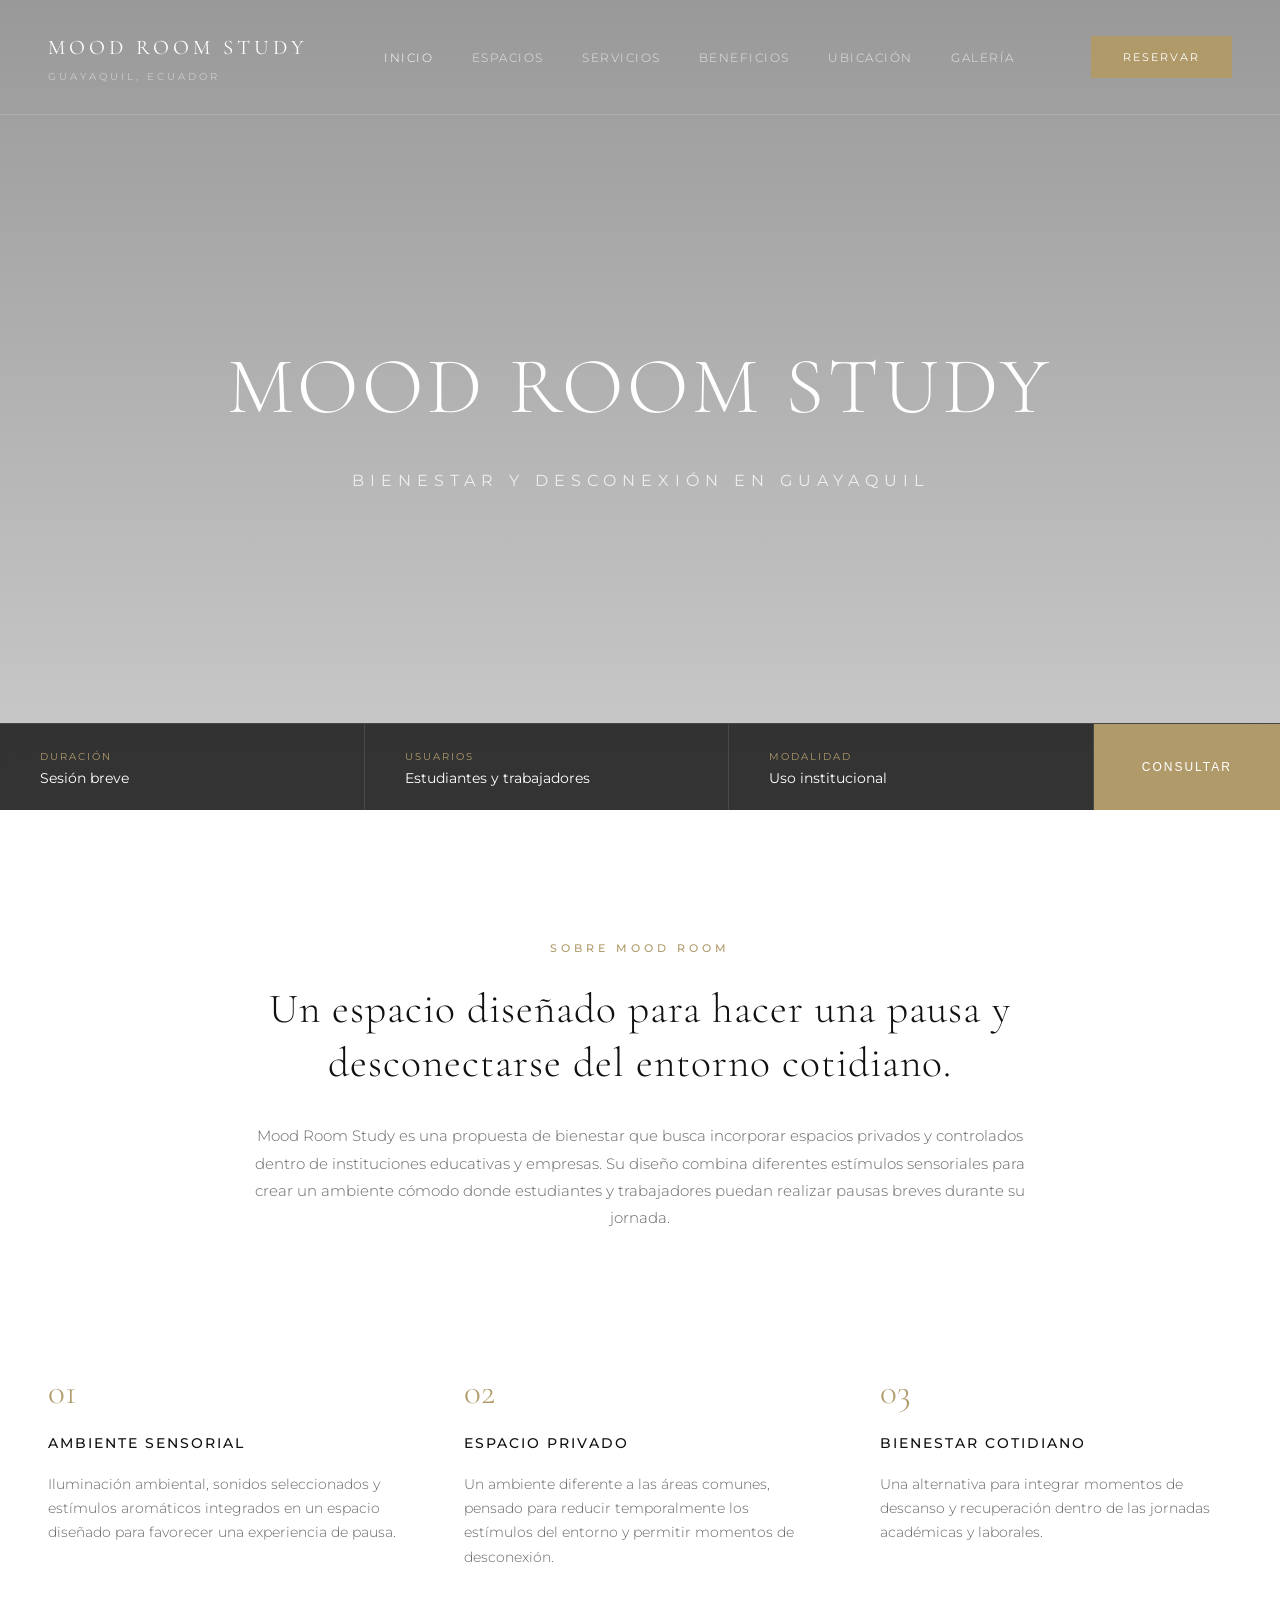
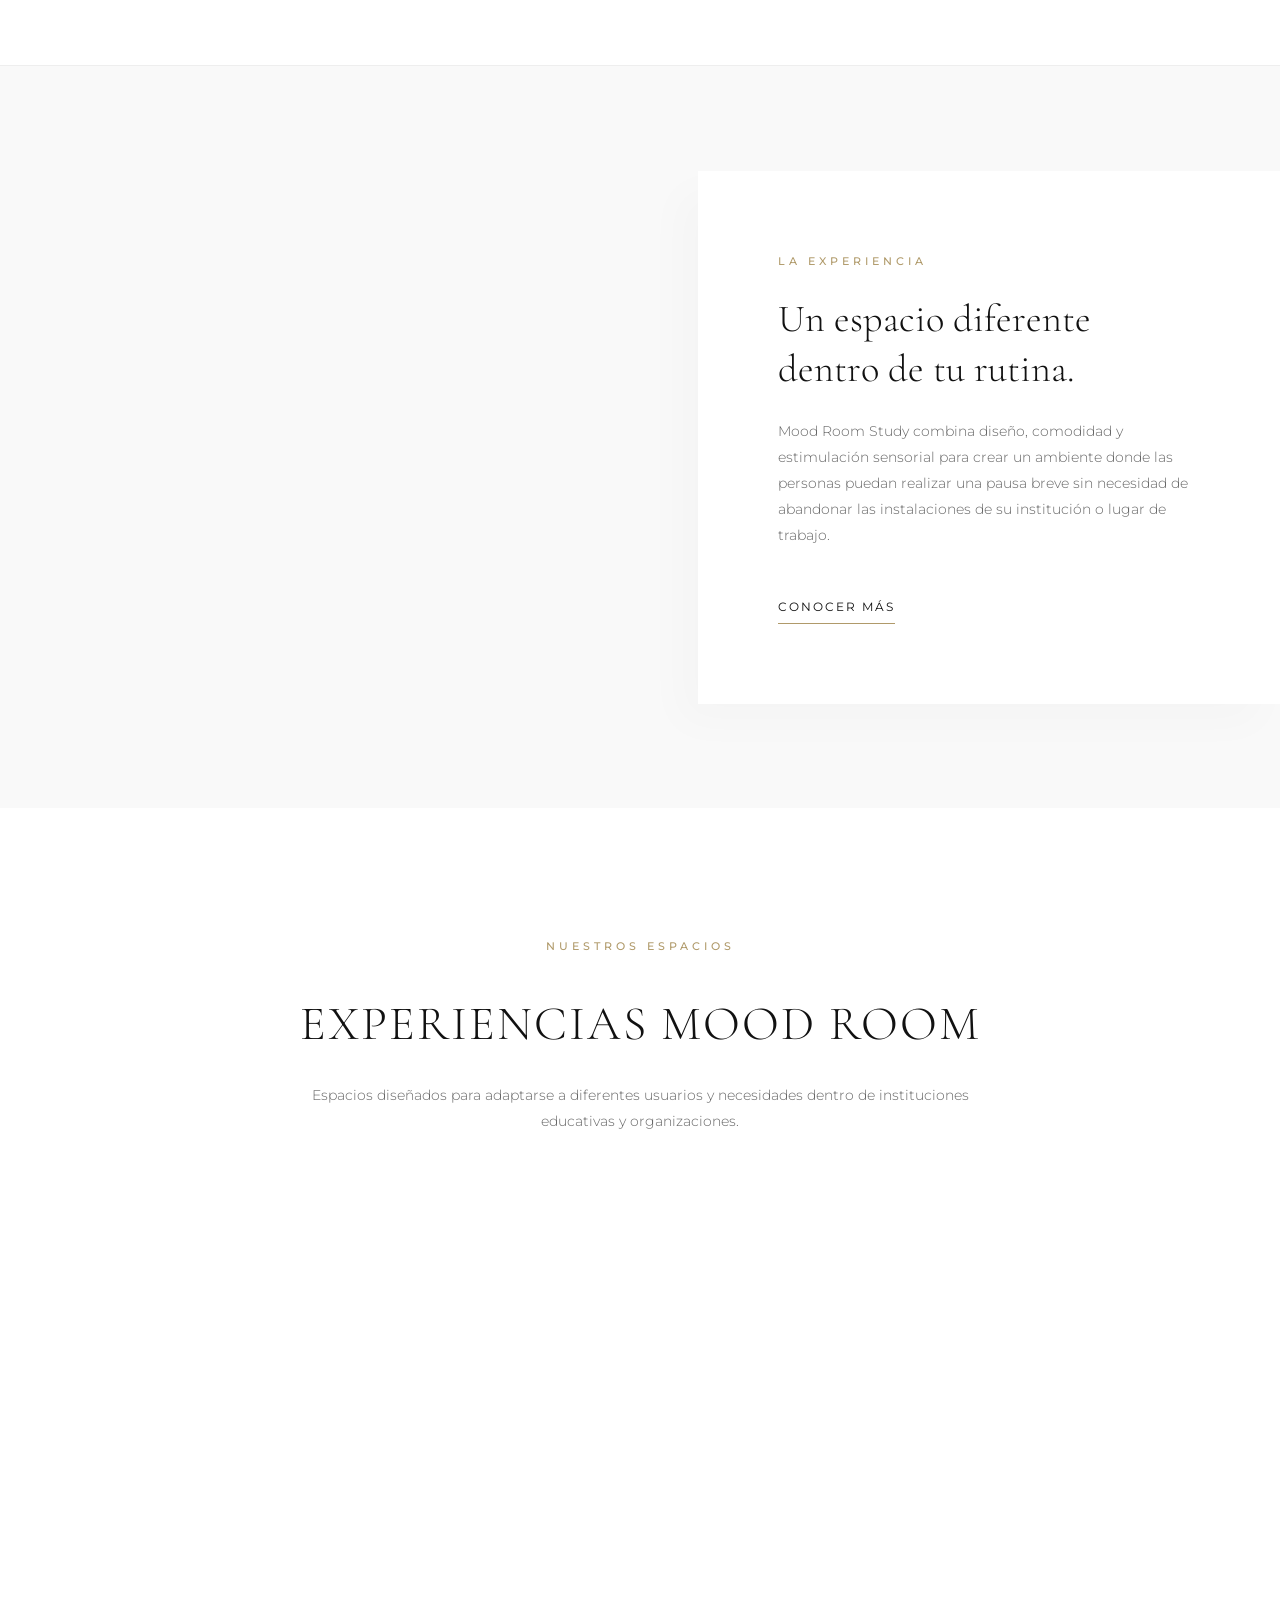
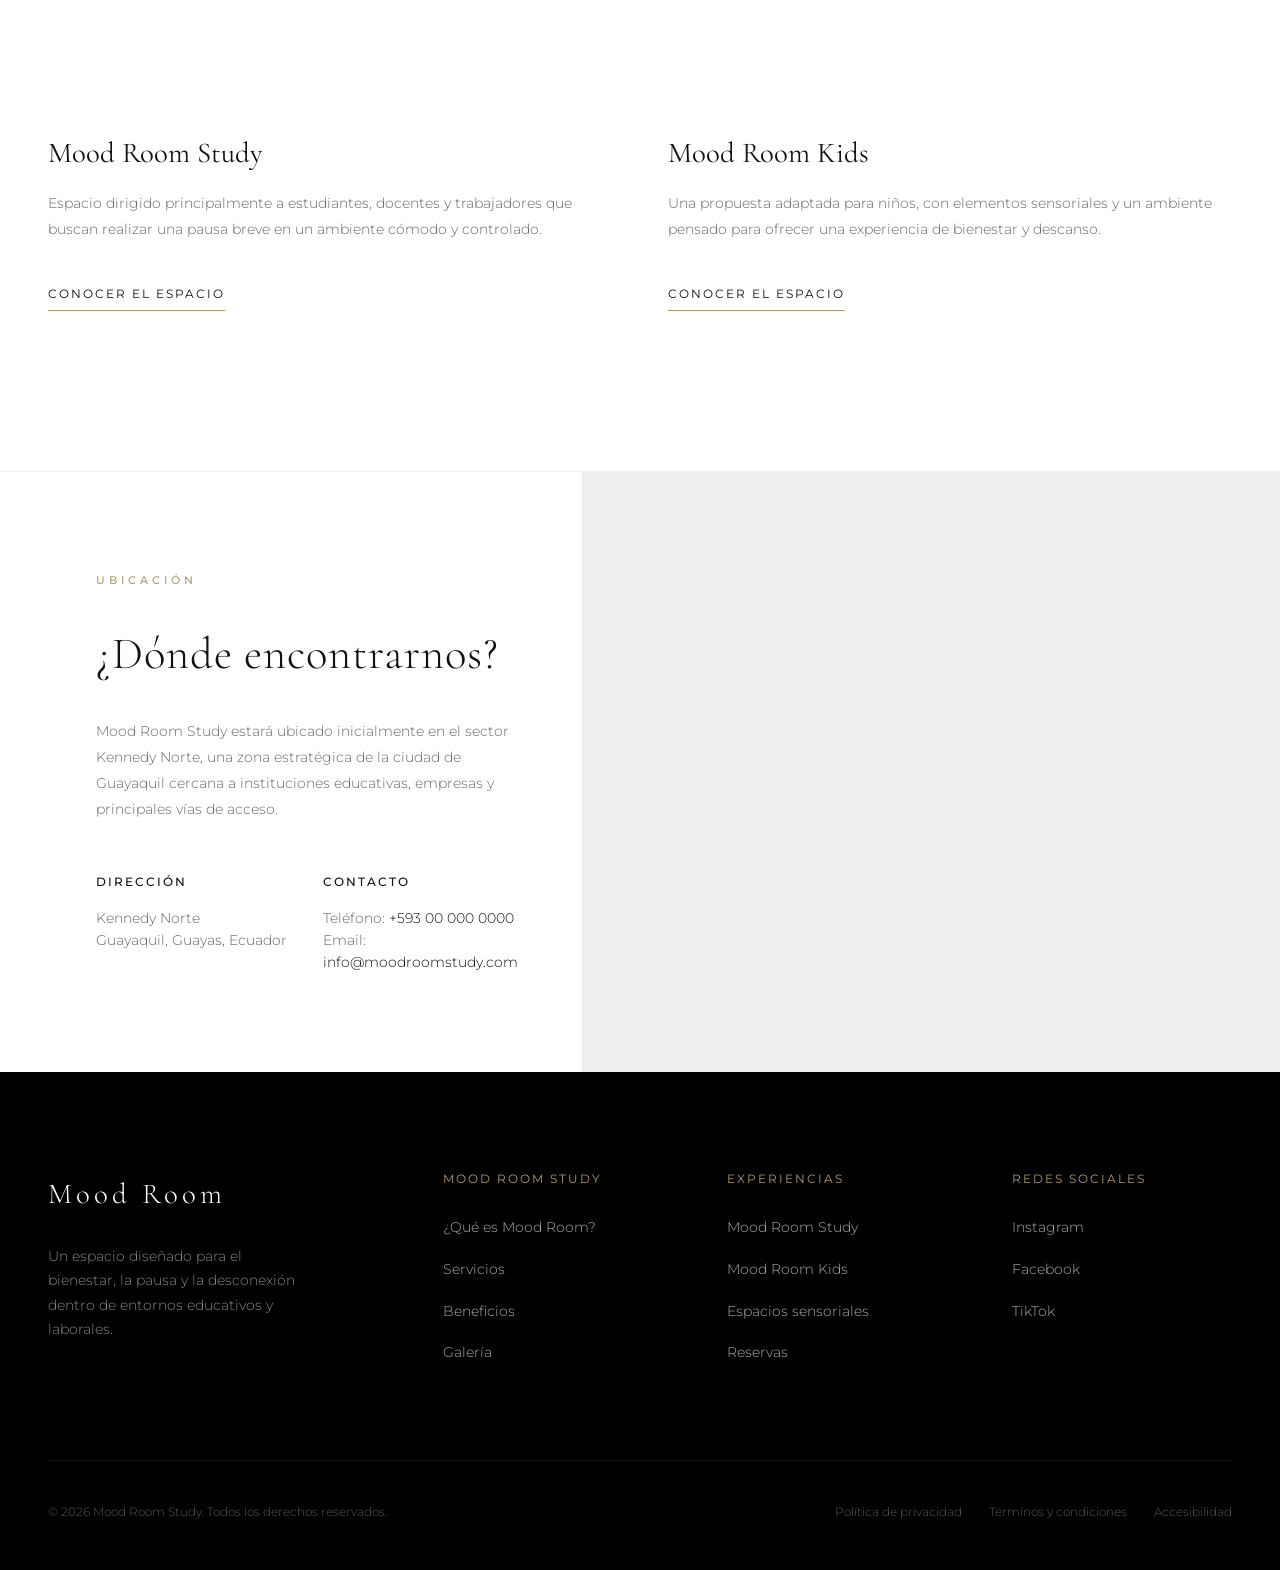
==== beneficios.html @ 5c68d2ed "Update beneficios.html" ====
<!DOCTYPE html>
<html lang="es">
<head>
    <meta charset="UTF-8">
    <meta name="viewport" content="width=device-width, initial-scale=1.0">
    <title>Mood Room Study</title>
    <link rel="stylesheet" href="style.css">
</head>
<body>

    <!-- NAV/HEADER -->
    <header>
        <div class="header-container">
            <a href="index.html" class="logo">
                MOOD ROOM STUDY <span>GUAYAQUIL, ECUADOR</span>
            </a>
            <nav>
                <ul>
                    <li><a href="index.html" class="active">Inicio</a></li>
                    <li><a href="espacios.html">Espacios</a></li>
                    <li><a href="servicios.html">Servicios</a></li>
                    <li><a href="beneficios.html">Beneficios</a></li>
                    <li><a href="ubicacion.html">Ubicación</a></li>
                    <li><a href="galeria.html">Galería</a></li>
                </ul>
            </nav>
            <a href="reservar.html" class="btn-reserve">Reservar</a>
        </div>
    </header>

    <!-- HERO SECTION -->
    <section class="hero">
        <div class="hero-overlay"></div>
        <div class="hero-content">
            <h1>Mood Room Study</h1>
            <p class="hotel-location">Bienestar y desconexión en Guayaquil</p>
        </div>

        <!-- BARRA DE RESERVA INTEGRADA -->
        <div class="booking-strip">
            <div class="booking-item">
                <span>Duración</span>
                <input type="text" value="Sesión breve" readonly>
            </div>
            <div class="booking-item">
                <span>Usuarios</span>
                <input type="text" value="Estudiantes y trabajadores" readonly>
            </div>
            <div class="booking-item">
                <span>Modalidad</span>
                <input type="text" value="Uso institucional" readonly>
            </div>
            <button class="booking-submit">Consultar</button>
        </div>
    </section>

    <!-- INTRODUCCIÓN PRINCIPAL -->
    <section class="overview-intro">
        <div class="container-small">
            <span class="section-tag">Sobre Mood Room</span>
            <h2>Un espacio diseñado para hacer una pausa y desconectarse del entorno cotidiano.</h2>
            <p>Mood Room Study es una propuesta de bienestar que busca incorporar espacios privados y controlados dentro de instituciones educativas y empresas. Su diseño combina diferentes estímulos sensoriales para crear un ambiente cómodo donde estudiantes y trabajadores puedan realizar pausas breves durante su jornada.</p>
        </div>
    </section>

    <!-- SECCIÓN DE AMENIDADES / HIGHLIGHTS -->
    <section class="hotel-highlights">
        <div class="container-large">
            <div class="highlights-grid">
                <div class="highlight-item">
                    <span class="highlight-number">01</span>
                    <h3>Ambiente sensorial</h3>
                    <p>Iluminación ambiental, sonidos seleccionados y estímulos aromáticos integrados en un espacio diseñado para favorecer una experiencia de pausa.</p>
                </div>
                <div class="highlight-item">
                    <span class="highlight-number">02</span>
                    <h3>Espacio privado</h3>
                    <p>Un ambiente diferente a las áreas comunes, pensado para reducir temporalmente los estímulos del entorno y permitir momentos de desconexión.</p>
                </div>
                <div class="highlight-item">
                    <span class="highlight-number">03</span>
                    <h3>Bienestar cotidiano</h3>
                    <p>Una alternativa para integrar momentos de descanso y recuperación dentro de las jornadas académicas y laborales.</p>
                </div>
            </div>
        </div>
    </section>

    <!-- BANNER INTERMEDIO -->
    <section class="mid-banner">
        <div class="mid-banner-grid">
            <div class="mid-banner-img"></div>
            <div class="mid-banner-text">
                <span class="section-tag">La experiencia</span>
                <h2>Un espacio diferente dentro de tu rutina.</h2>
                <p>Mood Room Study combina diseño, comodidad y estimulación sensorial para crear un ambiente donde las personas puedan realizar una pausa breve sin necesidad de abandonar las instalaciones de su institución o lugar de trabajo.</p>
                <a href="espacios.html" class="luxury-link">Conocer más</a>
            </div>
        </div>
    </section>

    <!-- SECCIÓN: ESPACIOS -->
    <section class="rooms-suites-section">
        <div class="container-large">
            <div class="rooms-header">
                <span class="section-tag">Nuestros espacios</span>
                <h2>Experiencias Mood Room</h2>
                <p>Espacios diseñados para adaptarse a diferentes usuarios y necesidades dentro de instituciones educativas y organizaciones.</p>
            </div>

            <div class="rooms-showcase-grid">
                <!-- Espacio Tipo 1 -->
                <div class="room-showcase-card">
                    <div class="room-showcase-img img-room-1"></div>
                    <div class="room-showcase-content">
                        <h3>Mood Room Study</h3>
                        <p>Espacio dirigido principalmente a estudiantes, docentes y trabajadores que buscan realizar una pausa breve en un ambiente cómodo y controlado.</p>
                        <a href="espacios.html" class="luxury-link">Conocer el espacio</a>
                    </div>
                </div>

                <!-- Espacio Tipo 2 -->
                <div class="room-showcase-card">
                    <div class="room-showcase-img img-room-2"></div>
                    <div class="room-showcase-content">
                        <h3>Mood Room Kids</h3>
                        <p>Una propuesta adaptada para niños, con elementos sensoriales y un ambiente pensado para ofrecer una experiencia de bienestar y descanso.</p>
                        <a href="espacios.html" class="luxury-link">Conocer el espacio</a>
                    </div>
                </div>
            </div>
        </div>
    </section>

    <!-- UBICACIÓN Y CONTACTO -->
    <section class="contact-map-section">
        <div class="contact-map-grid">
            <div class="contact-info-block">
                <span class="section-tag">Ubicación</span>
                <h2>¿Dónde encontrarnos?</h2>
                <p class="contact-description">Mood Room Study estará ubicado inicialmente en el sector Kennedy Norte, una zona estratégica de la ciudad de Guayaquil cercana a instituciones educativas, empresas y principales vías de acceso.</p>
                
                <div class="contact-details">
                    <div class="contact-item">
                        <h4>Dirección</h4>
                        <p>Kennedy Norte<br>Guayaquil, Guayas, Ecuador</p>
                    </div>
                    <div class="contact-item">
                        <h4>Contacto</h4>
                        <p>Teléfono: <a href="tel:+593000000000">+593 00 000 0000</a></p>
                        <p>Email: <a href="mailto:info@moodroomstudy.com">info@moodroomstudy.com</a></p>
                    </div>
                </div>
            </div>

            <div class="map-container">
                <iframe 
                    src="https://www.google.com/maps/embed?pb=!1m18!1m12!1m3!1d3022.617539313364!2d-73.9912443!3d40.7440461"
                    width="100%" 
                    height="100%" 
                    style="border:0;" 
                    allowfullscreen="" 
                    loading="lazy" 
                    referrerpolicy="no-referrer-when-downgrade">
                </iframe>
            </div>
        </div>
    </section>

    <!-- FOOTER -->
    <footer class="main-footer">
        <div class="container-large">
            <div class="footer-grid">
                <div class="footer-col brand-col">
                    <h3>Mood Room</h3>
                    <p>Un espacio diseñado para el bienestar, la pausa y la desconexión dentro de entornos educativos y laborales.</p>
                </div>

                <div class="footer-col">
                    <h4>Mood Room Study</h4>
                    <ul>
                        <li><a href="index.html">¿Qué es Mood Room?</a></li>
                        <li><a href="servicios.html">Servicios</a></li>
                        <li><a href="beneficios.html">Beneficios</a></li>
                        <li><a href="galeria.html">Galería</a></li>
                    </ul>
                </div>

                <div class="footer-col">
                    <h4>Experiencias</h4>
                    <ul>
                        <li><a href="espacios.html">Mood Room Study</a></li>
                        <li><a href="espacios.html">Mood Room Kids</a></li>
                        <li><a href="espacios.html">Espacios sensoriales</a></li>
                        <li><a href="reservar.html">Reservas</a></li>
                    </ul>
                </div>

                <div class="footer-col">
                    <h4>Redes sociales</h4>
                    <ul>
                        <li><a href="#">Instagram</a></li>
                        <li><a href="#">Facebook</a></li>
                        <li><a href="#">TikTok</a></li>
                    </ul>
                </div>
            </div>

            <div class="footer-bottom">
                <p>&copy; 2026 Mood Room Study. Todos los derechos reservados.</p>
                <div class="footer-legal-links">
                    <a href="#">Política de privacidad</a>
                    <a href="#">Términos y condiciones</a>
                    <a href="#">Accesibilidad</a>
                </div>
            </div>
        </div>
    </footer>

</body>
</html>
---- style.css ----
/* Importar fuentes premium */
@import url('https://fonts.googleapis.com/css2?family=Cormorant+Garamond:ital,wght@0,300;0,400;0,500;1,300&family=Montserrat:wght@200;300;400;500&display=swap');

:root {
    --bg-dark: #000000;
    --bg-light: #ffffff;
    --text-main: #111111;
    --text-muted: #666666;
    --gold-ritz: #b09a6a; /* El dorado apagado corporativo de Ritz */
    --font-serif: 'Cormorant Garamond', serif;
    --font-sans: 'Montserrat', sans-serif;
}

* {
    margin: 0;
    padding: 0;
    box-sizing: border-box;
}

body {
    font-family: var(--font-sans);
    color: var(--text-main);
    background-color: var(--bg-light);
    line-height: 1.8;
    -webkit-font-smoothing: antialiased;
}

/* CONTENEDORES ESTÁNDAR */
.container-large {
    max-width: 1400px;
    margin: 0 auto;
    padding: 0 3rem;
}

.container-small {
    max-width: 850px;
    margin: 0 auto;
    padding: 0 2rem;
}

.section-tag {
    font-size: 0.7rem;
    text-transform: uppercase;
    letter-spacing: 4px;
    color: var(--gold-ritz);
    display: block;
    margin-bottom: 1.5rem;
    font-weight: 500;
}

.luxury-link {
    font-size: 0.75rem;
    text-transform: uppercase;
    letter-spacing: 2px;
    color: var(--text-main);
    text-decoration: none;
    border-bottom: 1px solid var(--gold-ritz);
    padding-bottom: 5px;
    display: inline-block;
    margin-top: 1rem;
    transition: color 0.3s, border-color 0.3s;
}

.luxury-link:hover {
    color: var(--gold-ritz);
    border-color: var(--text-main);
}

/* --- HEADER / MENÚ --- */
header {
    position: absolute;
    top: 0;
    left: 0;
    width: 100%;
    z-index: 100;
    border-bottom: 1px solid rgba(255, 255, 255, 0.15);
}

.header-container {
    max-width: 1600px;
    margin: 0 auto;
    padding: 1.8rem 3rem;
    display: flex;
    justify-content: space-between;
    align-items: center;
}

.logo {
    font-family: var(--font-serif);
    color: #fff;
    font-size: 1.3rem;
    letter-spacing: 4px;
    text-transform: uppercase;
    text-decoration: none;
    font-weight: 400;
}

.logo span {
    font-family: var(--font-sans);
    font-size: 0.6rem;
    letter-spacing: 3px;
    display: block;
    color: #ccc;
    margin-top: 2px;
}

nav ul {
    display: flex;
    list-style: none;
}

nav ul li {
    margin: 0 1.2rem;
}

nav ul li a {
    color: rgba(255,255,255,0.75);
    text-decoration: none;
    font-size: 0.75rem;
    text-transform: uppercase;
    letter-spacing: 1.5px;
    font-weight: 300;
    transition: color 0.3s;
}

nav ul li a:hover, nav ul li a.active {
    color: #ffffff;
}

.btn-reserve {
    background-color: var(--gold-ritz);
    color: #fff;
    text-decoration: none;
    text-transform: uppercase;
    font-size: 0.7rem;
    letter-spacing: 2px;
    padding: 0.7rem 2rem;
    font-weight: 400;
    transition: background-color 0.3s;
}

.btn-reserve:hover {
    background-color: #968155;
}

/* --- HERO SECTION --- */
.hero {
    position: relative;
    height: 90vh;
    background: url('https://images.unsplash.com/photo-1542314831-068cd1dbfeeb?q=80&w=1920') no-repeat center center/cover;
    display: flex;
    flex-direction: column;
    justify-content: center;
    align-items: center;
    color: #fff;
    text-align: center;
}

.hero-overlay {
    position: absolute;
    top: 0; left: 0; width: 100%; height: 100%;
    background: linear-gradient(rgba(0,0,0,0.4), rgba(0,0,0,0.2));
}

.hero-content {
    position: relative;
    z-index: 10;
}

.hero-content h1 {
    font-family: var(--font-serif);
    font-size: 5rem;
    font-weight: 300;
    letter-spacing: 4px;
    text-transform: uppercase;
    margin-bottom: 0.5rem;
}

.hotel-location {
    font-size: 1rem;
    text-transform: uppercase;
    letter-spacing: 6px;
    color: #eee;
}

/* BARRA DE RESERVA INTEGRADA */
.booking-strip {
    position: absolute;
    bottom: 0;
    left: 0;
    width: 100%;
    background-color: rgba(0, 0, 0, 0.75);
    backdrop-filter: blur(10px);
    display: grid;
    grid-template-columns: repeat(3, 1fr) auto;
    z-index: 20;
    border-top: 1px solid rgba(255,255,255,0.1);
}

.booking-item {
    padding: 1.5rem 2.5rem;
    border-right: 1px solid rgba(255,255,255,0.1);
    display: flex;
    flex-direction: column;
    text-align: left;
}

.booking-item span {
    font-size: 0.6rem;
    text-transform: uppercase;
    letter-spacing: 2px;
    color: var(--gold-ritz);
    margin-bottom: 0.3rem;
}

.booking-item input {
    background: transparent;
    border: none;
    color: #fff;
    font-family: var(--font-sans);
    font-size: 0.85rem;
    outline: none;
}

.booking-submit {
    background-color: var(--gold-ritz);
    color: white;
    border: none;
    text-transform: uppercase;
    letter-spacing: 2px;
    font-size: 0.75rem;
    padding: 0 3rem;
    cursor: pointer;
    transition: background-color 0.3s;
}

.booking-submit:hover {
    background-color: #968155;
}

/* --- OVERVIEW INTRO --- */
.overview-intro {
    padding: 8rem 0 5rem 0;
    text-align: center;
}

.overview-intro h2 {
    font-family: var(--font-serif);
    font-size: 2.6rem;
    font-weight: 300;
    line-height: 1.3;
    margin-bottom: 2rem;
    letter-spacing: 1px;
}

.overview-intro p {
    font-size: 0.95rem;
    color: var(--text-muted);
    font-weight: 300;
}

/* --- HIGHLIGHTS --- */
.hotel-highlights {
    padding: 3rem 0 6rem 0;
    border-bottom: 1px solid #eee;
}

.highlights-grid {
    display: grid;
    grid-template-columns: repeat(3, 1fr);
    gap: 4rem;
}

.highlight-item {
    text-align: left;
}

.highlight-number {
    font-family: var(--font-serif);
    font-size: 2.2rem;
    color: var(--gold-ritz);
    display: block;
    margin-bottom: 0.5rem;
    font-weight: 300;
}

.highlight-item h3 {
    font-family: var(--font-sans);
    font-size: 0.85rem;
    text-transform: uppercase;
    letter-spacing: 2px;
    margin-bottom: 1rem;
    font-weight: 500;
}

.highlight-item p {
    font-size: 0.85rem;
    color: var(--text-muted);
    font-weight: 300;
}

/* --- MID BANNER --- */
.mid-banner {
    padding: 6rem 0;
    background-color: #f9f9f9;
}

.mid-banner-grid {
    display: grid;
    grid-template-columns: 1.2fr 1fr;
    align-items: center;
}

.mid-banner-img {
    height: 550px;
    background: url('https://images.unsplash.com/photo-1566073771259-6a8506099945?q=80&w=1200') no-repeat center center/cover;
}

.mid-banner-text {
    padding: 5rem;
    background-color: #ffffff;
    box-shadow: -20px 20px 40px rgba(0,0,0,0.02);
}

.mid-banner-text h2 {
    font-family: var(--font-serif);
    font-size: 2.4rem;
    font-weight: 300;
    line-height: 1.3;
    margin-bottom: 1.5rem;
}

.mid-banner-text p {
    font-size: 0.9rem;
    color: var(--text-muted);
    font-weight: 300;
    margin-bottom: 2rem;
}

/* --- SUITES & ROOMS (PUNTO FINAL) --- */
.rooms-suites-section {
    padding: 8rem 0;
}

.rooms-header {
    text-align: center;
    max-width: 700px;
    margin: 0 auto 5rem auto;
}

.rooms-header h2 {
    font-family: var(--font-serif);
    font-size: 3rem;
    font-weight: 300;
    letter-spacing: 2px;
    text-transform: uppercase;
    margin-bottom: 1rem;
}

.rooms-header p {
    font-size: 0.9rem;
    color: var(--text-muted);
    font-weight: 300;
}

.rooms-showcase-grid {
    display: grid;
    grid-template-columns: 1fr 1fr;
    gap: 3.5rem;
}

.room-showcase-card {
    display: flex;
    flex-direction: column;
}

.room-showcase-img {
    width: 100%;
    height: 480px;
}

.img-room-1 {
    background: url('https://images.unsplash.com/photo-1618773928121-c32242e63f39?q=80&w=800') no-repeat center center/cover;
}

.img-room-2 {
    background: url('https://images.unsplash.com/photo-1590490360182-c33d57733427?q=80&w=800') no-repeat center center/cover;
}

.room-showcase-content {
    padding: 2rem 0;
}

.room-showcase-content h3 {
    font-family: var(--font-serif);
    font-size: 1.8rem;
    font-weight: 400;
    margin-bottom: 0.8rem;
}

.room-showcase-content p {
    font-size: 0.9rem;
    color: var(--text-muted);
    font-weight: 300;
    margin-bottom: 1.5rem;
}

/* --- AJUSTES RESPONSIVOS BÁSICOS --- */
@media(max-width: 1024px) {
    nav, .btn-reserve { display: none; }
    .booking-strip { grid-template-columns: 1fr; }
    .booking-item { border-right: none; border-bottom: 1px solid rgba(255,255,255,0.1); }
    .highlights-grid, .mid-banner-grid, .rooms-showcase-grid { grid-template-columns: 1fr; gap: 2rem; }
    .mid-banner-text { padding: 2rem; }
}
/* --- ESTILOS DE MAPA + CONTACTO --- */
.contact-map-section {
    background-color: #ffffff;
    border-top: 1px solid #eee;
}

.contact-map-grid {
    display: grid;
    grid-template-columns: 1fr 1.2fr;
    min-height: 600px;
}

.contact-info-block {
    padding: 6rem 4rem 6rem 6rem;
    display: flex;
    flex-direction: column;
    justify-content: center;
}

.contact-info-block h2 {
    font-family: var(--font-serif);
    font-size: 2.8rem;
    font-weight: 300;
    margin-bottom: 1.5rem;
    letter-spacing: 1px;
}

.contact-description {
    font-size: 0.9rem;
    color: var(--text-muted);
    margin-bottom: 3rem;
    font-weight: 300;
}

.contact-details {
    display: grid;
    grid-template-columns: 1fr 1fr;
    gap: 2rem;
}

.contact-item h4 {
    font-size: 0.75rem;
    text-transform: uppercase;
    letter-spacing: 2px;
    margin-bottom: 1rem;
    color: var(--text-main);
    font-weight: 500;
}

.contact-item p {
    font-size: 0.85rem;
    color: var(--text-muted);
    font-weight: 300;
    line-height: 1.6;
}

.contact-item a {
    color: var(--text-main);
    text-decoration: none;
    border-bottom: 1px solid transparent;
    transition: border-color 0.3s;
}

.contact-item a:hover {
    border-color: var(--gold-ritz);
}

.map-container {
    width: 100%;
    height: 100%;
    min-height: 450px;
    background-color: #eee;
}

/* --- ESTILOS DEL PIE DE PÁGINA (FOOTER) --- */
.main-footer {
    background-color: var(--bg-dark);
    color: #ffffff;
    padding: 6rem 0 3rem 0;
}

.footer-grid {
    display: grid;
    grid-template-columns: 1.5fr repeat(3, 1fr);
    gap: 4rem;
    padding-bottom: 5rem;
    border-bottom: 1px solid rgba(255, 255, 255, 0.08);
}

.brand-col h3 {
    font-family: var(--font-serif);
    font-size: 1.8rem;
    letter-spacing: 4px;
    font-weight: 300;
    margin-bottom: 1.5rem;
}

.brand-col p {
    font-size: 0.85rem;
    color: #888;
    max-width: 260px;
    font-weight: 300;
}

.footer-col h4 {
    font-size: 0.75rem;
    text-transform: uppercase;
    letter-spacing: 2px;
    color: var(--gold-ritz);
    margin-bottom: 1.5rem;
    font-weight: 400;
}

.footer-col ul {
    list-style: none;
}

.footer-col ul li {
    margin-bottom: 0.8rem;
}

.footer-col ul li a {
    color: #aaa;
    text-decoration: none;
    font-size: 0.85rem;
    font-weight: 300;
    transition: color 0.3s;
}

.footer-col ul li a:hover {
    color: #ffffff;
}

.footer-bottom {
    padding-top: 2.5rem;
    display: flex;
    justify-content: space-between;
    align-items: center;
    font-size: 0.75rem;
    color: #555;
    font-weight: 300;
}

.footer-legal-links a {
    color: #555;
    text-decoration: none;
    margin-left: 1.5rem;
    transition: color 0.3s;
}

.footer-legal-links a:hover {
    color: #aaa;
}

/* --- RESPONSIVO PARA ESTAS SECCIONES --- */
@media(max-width: 992px) {
    .contact-map-grid {
        grid-template-columns: 1fr;
    }
    .contact-info-block {
        padding: 4rem 2rem;
    }
    .footer-grid {
        grid-template-columns: 1fr 1fr;
        gap: 3rem;
    }
    .footer-bottom {
        flex-direction: column;
        gap: 1rem;
        text-align: center;
    }
    .footer-legal-links a {
        margin: 0 0.8rem;
    }
}

@media(max-width: 576px) {
    .contact-details {
        grid-template-columns: 1fr;
    }
    .footer-grid {
        grid-template-columns: 1fr;
    }
}
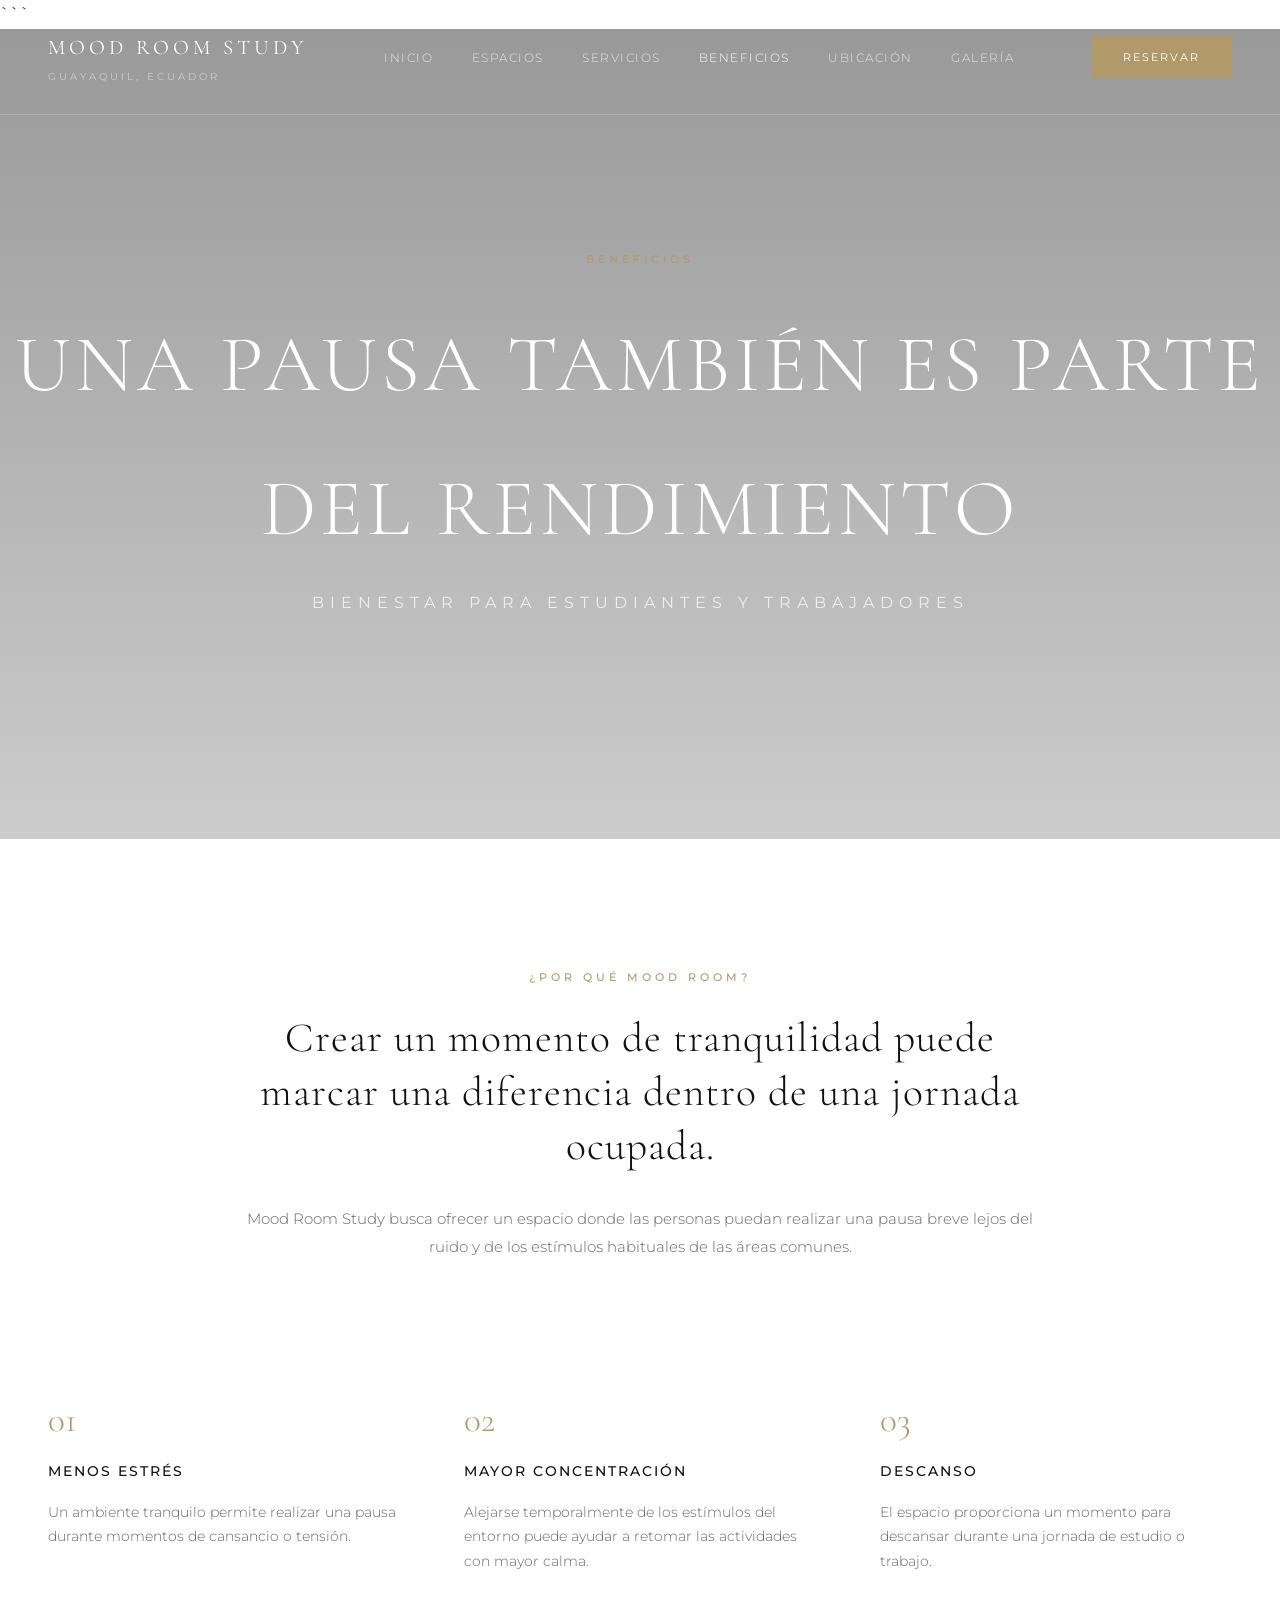
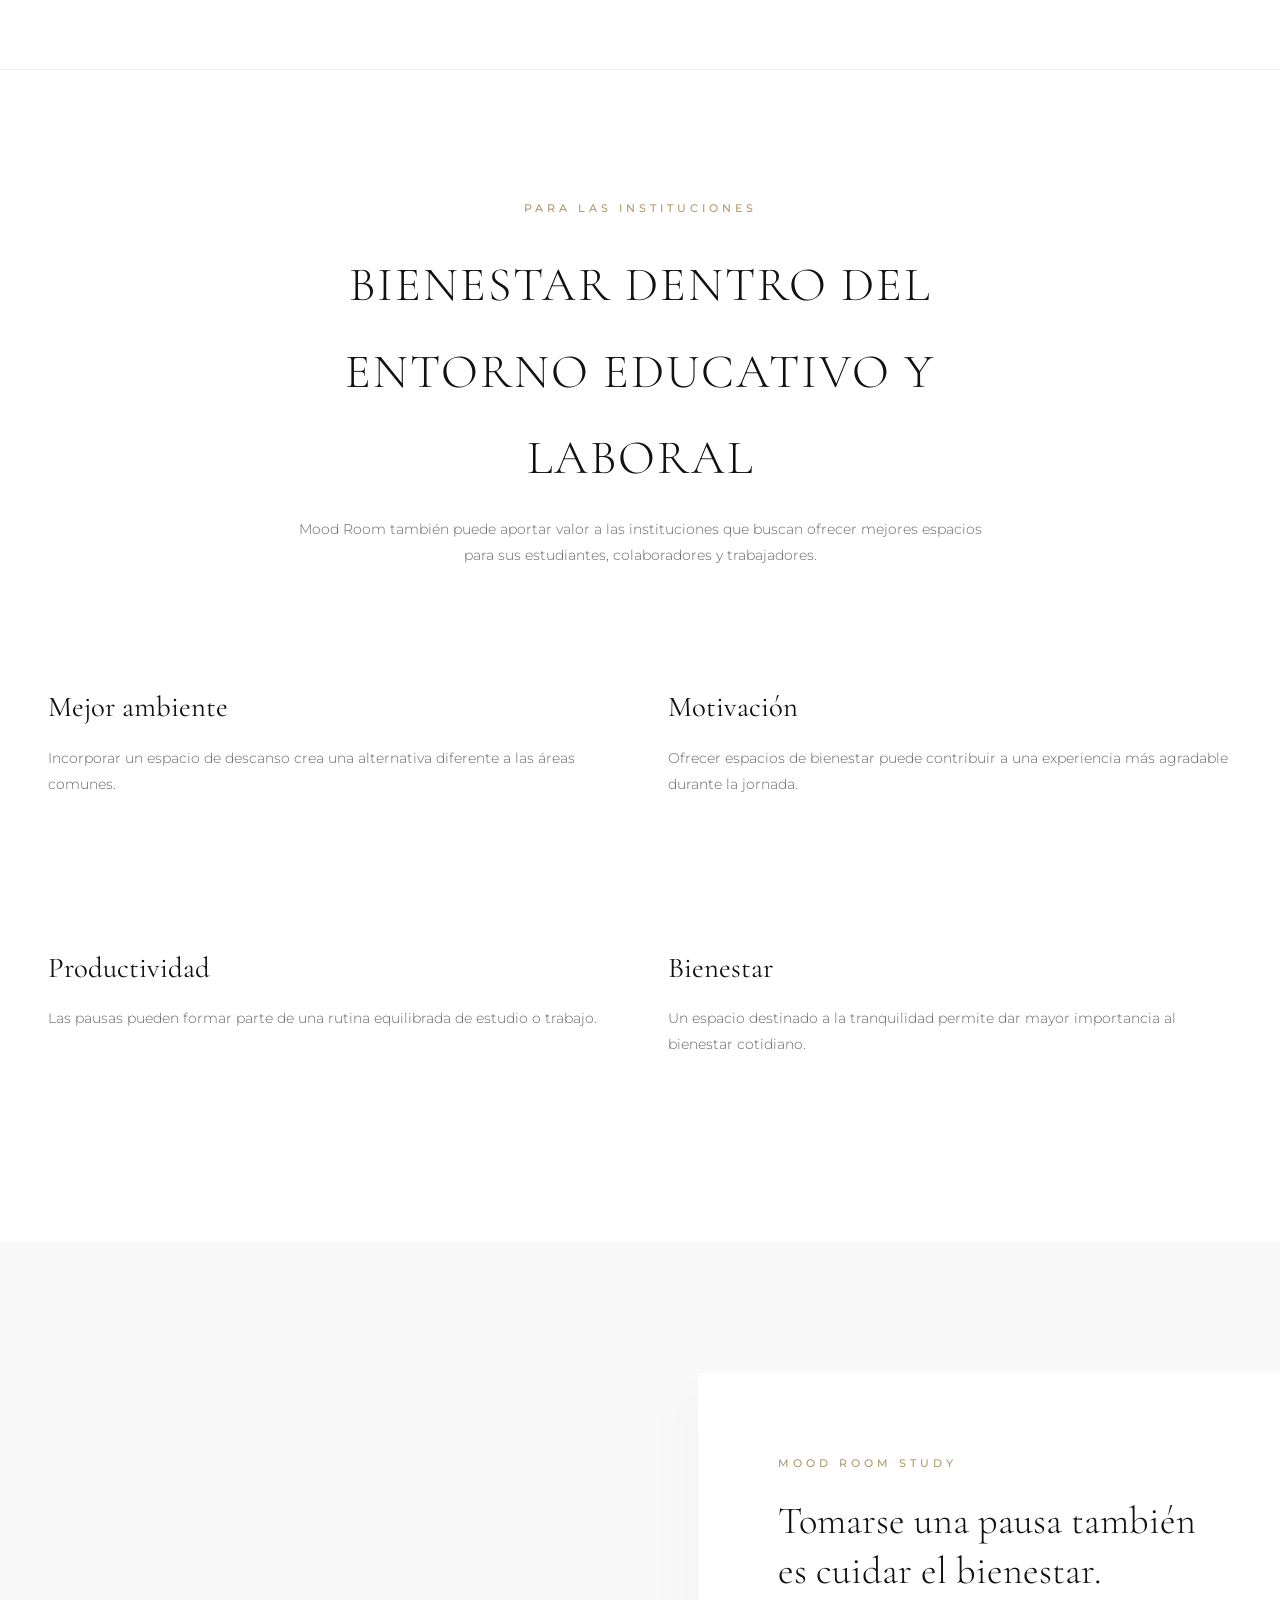
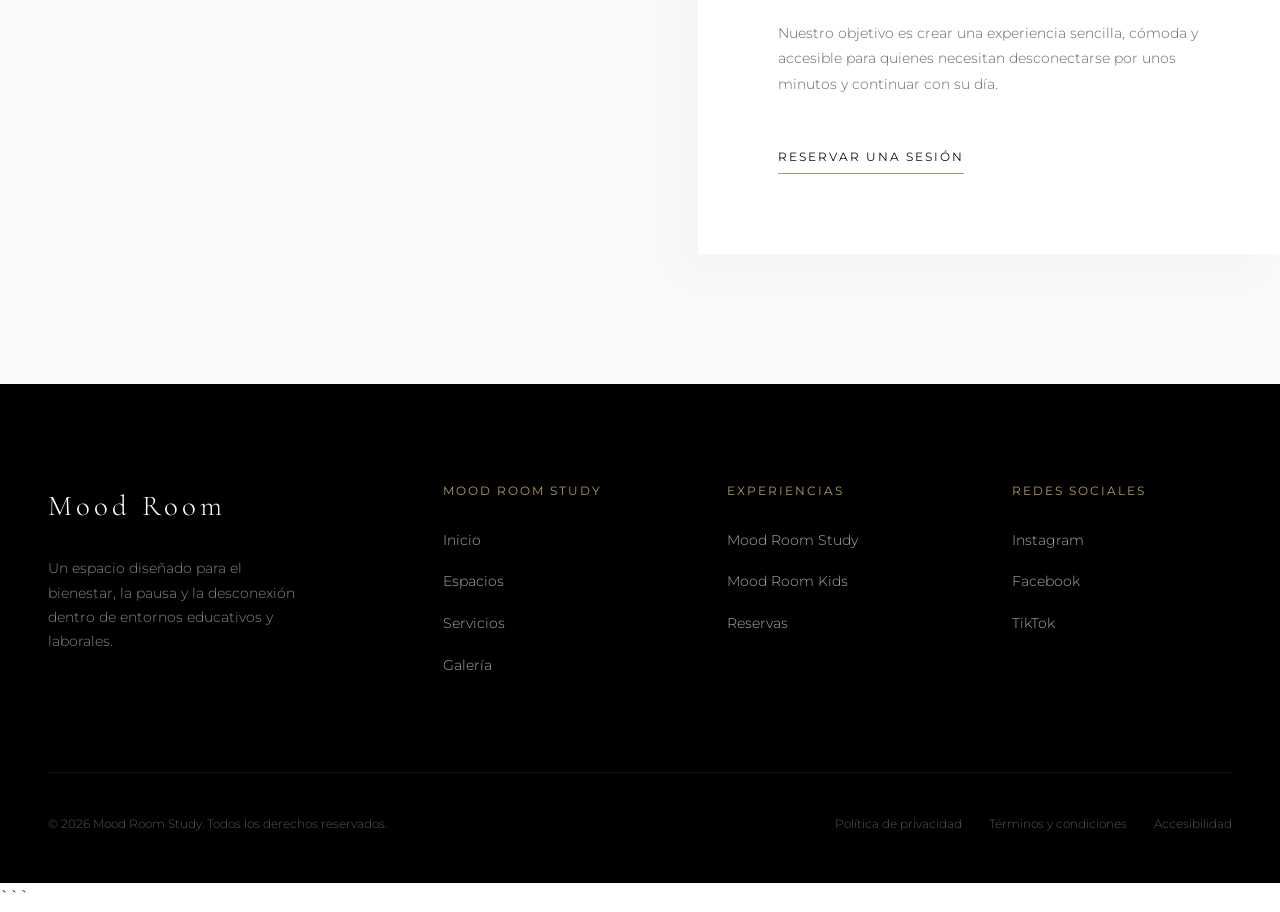
==== commit d6176b3e: "Update beneficios.html" ====
--- a/beneficios.html
+++ b/beneficios.html
@@ -1,221 +1,253 @@
 <!DOCTYPE html>
+
 <html lang="es">
 <head>
     <meta charset="UTF-8">
     <meta name="viewport" content="width=device-width, initial-scale=1.0">
-    <title>Mood Room Study</title>
+    <title>Beneficios | Mood Room Study</title>
     <link rel="stylesheet" href="style.css">
 </head>
 <body>
 
-    <!-- NAV/HEADER -->
-    <header>
-        <div class="header-container">
-            <a href="index.html" class="logo">
-                MOOD ROOM STUDY <span>GUAYAQUIL, ECUADOR</span>
+```
+<!-- NAV/HEADER -->
+<header>
+    <div class="header-container">
+        <a href="index.html" class="logo">
+            MOOD ROOM STUDY <span>GUAYAQUIL, ECUADOR</span>
+        </a>
+
+        <nav>
+            <ul>
+                <li><a href="index.html">Inicio</a></li>
+                <li><a href="espacios.html">Espacios</a></li>
+                <li><a href="servicios.html">Servicios</a></li>
+                <li><a href="beneficios.html" class="active">Beneficios</a></li>
+                <li><a href="ubicacion.html">Ubicación</a></li>
+                <li><a href="galeria.html">Galería</a></li>
+            </ul>
+        </nav>
+
+        <a href="reservar.html" class="btn-reserve">Reservar</a>
+    </div>
+</header>
+
+<!-- HERO -->
+<section class="hero">
+    <div class="hero-overlay"></div>
+
+    <div class="hero-content">
+        <span class="section-tag">Beneficios</span>
+        <h1>Una pausa también es parte del rendimiento</h1>
+        <p class="hotel-location">
+            Bienestar para estudiantes y trabajadores
+        </p>
+    </div>
+</section>
+
+<!-- INTRO -->
+<section class="overview-intro">
+    <div class="container-small">
+        <span class="section-tag">¿Por qué Mood Room?</span>
+
+        <h2>
+            Crear un momento de tranquilidad puede marcar una diferencia
+            dentro de una jornada ocupada.
+        </h2>
+
+        <p>
+            Mood Room Study busca ofrecer un espacio donde las personas
+            puedan realizar una pausa breve lejos del ruido y de los
+            estímulos habituales de las áreas comunes.
+        </p>
+    </div>
+</section>
+
+<!-- BENEFICIOS -->
+<section class="hotel-highlights">
+    <div class="container-large">
+
+        <div class="highlights-grid">
+
+            <div class="highlight-item">
+                <span class="highlight-number">01</span>
+                <h3>Menos estrés</h3>
+                <p>
+                    Un ambiente tranquilo permite realizar una pausa
+                    durante momentos de cansancio o tensión.
+                </p>
+            </div>
+
+            <div class="highlight-item">
+                <span class="highlight-number">02</span>
+                <h3>Mayor concentración</h3>
+                <p>
+                    Alejarse temporalmente de los estímulos del entorno
+                    puede ayudar a retomar las actividades con mayor calma.
+                </p>
+            </div>
+
+            <div class="highlight-item">
+                <span class="highlight-number">03</span>
+                <h3>Descanso</h3>
+                <p>
+                    El espacio proporciona un momento para descansar
+                    durante una jornada de estudio o trabajo.
+                </p>
+            </div>
+
+        </div>
+    </div>
+</section>
+
+<!-- BENEFICIOS ADICIONALES -->
+<section class="rooms-suites-section">
+    <div class="container-large">
+
+        <div class="rooms-header">
+            <span class="section-tag">Para las instituciones</span>
+
+            <h2>
+                Bienestar dentro del entorno educativo y laboral
+            </h2>
+
+            <p>
+                Mood Room también puede aportar valor a las instituciones
+                que buscan ofrecer mejores espacios para sus estudiantes,
+                colaboradores y trabajadores.
+            </p>
+        </div>
+
+        <div class="rooms-showcase-grid">
+
+            <div class="room-showcase-card">
+                <div class="room-showcase-content">
+                    <h3>Mejor ambiente</h3>
+                    <p>
+                        Incorporar un espacio de descanso crea una
+                        alternativa diferente a las áreas comunes.
+                    </p>
+                </div>
+            </div>
+
+            <div class="room-showcase-card">
+                <div class="room-showcase-content">
+                    <h3>Motivación</h3>
+                    <p>
+                        Ofrecer espacios de bienestar puede contribuir
+                        a una experiencia más agradable durante la jornada.
+                    </p>
+                </div>
+            </div>
+
+            <div class="room-showcase-card">
+                <div class="room-showcase-content">
+                    <h3>Productividad</h3>
+                    <p>
+                        Las pausas pueden formar parte de una rutina
+                        equilibrada de estudio o trabajo.
+                    </p>
+                </div>
+            </div>
+
+            <div class="room-showcase-card">
+                <div class="room-showcase-content">
+                    <h3>Bienestar</h3>
+                    <p>
+                        Un espacio destinado a la tranquilidad permite
+                        dar mayor importancia al bienestar cotidiano.
+                    </p>
+                </div>
+            </div>
+
+        </div>
+    </div>
+</section>
+
+<!-- FRASE FINAL -->
+<section class="mid-banner">
+    <div class="mid-banner-grid">
+
+        <div class="mid-banner-img img-room-2"></div>
+
+        <div class="mid-banner-text">
+            <span class="section-tag">Mood Room Study</span>
+
+            <h2>
+                Tomarse una pausa también es cuidar el bienestar.
+            </h2>
+
+            <p>
+                Nuestro objetivo es crear una experiencia sencilla,
+                cómoda y accesible para quienes necesitan desconectarse
+                por unos minutos y continuar con su día.
+            </p>
+
+            <a href="reservar.html" class="luxury-link">
+                Reservar una sesión
             </a>
-            <nav>
+        </div>
+
+    </div>
+</section>
+
+<!-- FOOTER -->
+<footer class="main-footer">
+    <div class="container-large">
+
+        <div class="footer-grid">
+
+            <div class="footer-col brand-col">
+                <h3>Mood Room</h3>
+                <p>
+                    Un espacio diseñado para el bienestar, la pausa y la
+                    desconexión dentro de entornos educativos y laborales.
+                </p>
+            </div>
+
+            <div class="footer-col">
+                <h4>Mood Room Study</h4>
                 <ul>
-                    <li><a href="index.html" class="active">Inicio</a></li>
+                    <li><a href="index.html">Inicio</a></li>
                     <li><a href="espacios.html">Espacios</a></li>
                     <li><a href="servicios.html">Servicios</a></li>
-                    <li><a href="beneficios.html">Beneficios</a></li>
-                    <li><a href="ubicacion.html">Ubicación</a></li>
                     <li><a href="galeria.html">Galería</a></li>
                 </ul>
-            </nav>
-            <a href="reservar.html" class="btn-reserve">Reservar</a>
-        </div>
-    </header>
-
-    <!-- HERO SECTION -->
-    <section class="hero">
-        <div class="hero-overlay"></div>
-        <div class="hero-content">
-            <h1>Mood Room Study</h1>
-            <p class="hotel-location">Bienestar y desconexión en Guayaquil</p>
-        </div>
-
-        <!-- BARRA DE RESERVA INTEGRADA -->
-        <div class="booking-strip">
-            <div class="booking-item">
-                <span>Duración</span>
-                <input type="text" value="Sesión breve" readonly>
-            </div>
-            <div class="booking-item">
-                <span>Usuarios</span>
-                <input type="text" value="Estudiantes y trabajadores" readonly>
-            </div>
-            <div class="booking-item">
-                <span>Modalidad</span>
-                <input type="text" value="Uso institucional" readonly>
-            </div>
-            <button class="booking-submit">Consultar</button>
-        </div>
-    </section>
-
-    <!-- INTRODUCCIÓN PRINCIPAL -->
-    <section class="overview-intro">
-        <div class="container-small">
-            <span class="section-tag">Sobre Mood Room</span>
-            <h2>Un espacio diseñado para hacer una pausa y desconectarse del entorno cotidiano.</h2>
-            <p>Mood Room Study es una propuesta de bienestar que busca incorporar espacios privados y controlados dentro de instituciones educativas y empresas. Su diseño combina diferentes estímulos sensoriales para crear un ambiente cómodo donde estudiantes y trabajadores puedan realizar pausas breves durante su jornada.</p>
-        </div>
-    </section>
-
-    <!-- SECCIÓN DE AMENIDADES / HIGHLIGHTS -->
-    <section class="hotel-highlights">
-        <div class="container-large">
-            <div class="highlights-grid">
-                <div class="highlight-item">
-                    <span class="highlight-number">01</span>
-                    <h3>Ambiente sensorial</h3>
-                    <p>Iluminación ambiental, sonidos seleccionados y estímulos aromáticos integrados en un espacio diseñado para favorecer una experiencia de pausa.</p>
-                </div>
-                <div class="highlight-item">
-                    <span class="highlight-number">02</span>
-                    <h3>Espacio privado</h3>
-                    <p>Un ambiente diferente a las áreas comunes, pensado para reducir temporalmente los estímulos del entorno y permitir momentos de desconexión.</p>
-                </div>
-                <div class="highlight-item">
-                    <span class="highlight-number">03</span>
-                    <h3>Bienestar cotidiano</h3>
-                    <p>Una alternativa para integrar momentos de descanso y recuperación dentro de las jornadas académicas y laborales.</p>
-                </div>
-            </div>
-        </div>
-    </section>
-
-    <!-- BANNER INTERMEDIO -->
-    <section class="mid-banner">
-        <div class="mid-banner-grid">
-            <div class="mid-banner-img"></div>
-            <div class="mid-banner-text">
-                <span class="section-tag">La experiencia</span>
-                <h2>Un espacio diferente dentro de tu rutina.</h2>
-                <p>Mood Room Study combina diseño, comodidad y estimulación sensorial para crear un ambiente donde las personas puedan realizar una pausa breve sin necesidad de abandonar las instalaciones de su institución o lugar de trabajo.</p>
-                <a href="espacios.html" class="luxury-link">Conocer más</a>
-            </div>
-        </div>
-    </section>
-
-    <!-- SECCIÓN: ESPACIOS -->
-    <section class="rooms-suites-section">
-        <div class="container-large">
-            <div class="rooms-header">
-                <span class="section-tag">Nuestros espacios</span>
-                <h2>Experiencias Mood Room</h2>
-                <p>Espacios diseñados para adaptarse a diferentes usuarios y necesidades dentro de instituciones educativas y organizaciones.</p>
-            </div>
-
-            <div class="rooms-showcase-grid">
-                <!-- Espacio Tipo 1 -->
-                <div class="room-showcase-card">
-                    <div class="room-showcase-img img-room-1"></div>
-                    <div class="room-showcase-content">
-                        <h3>Mood Room Study</h3>
-                        <p>Espacio dirigido principalmente a estudiantes, docentes y trabajadores que buscan realizar una pausa breve en un ambiente cómodo y controlado.</p>
-                        <a href="espacios.html" class="luxury-link">Conocer el espacio</a>
-                    </div>
-                </div>
-
-                <!-- Espacio Tipo 2 -->
-                <div class="room-showcase-card">
-                    <div class="room-showcase-img img-room-2"></div>
-                    <div class="room-showcase-content">
-                        <h3>Mood Room Kids</h3>
-                        <p>Una propuesta adaptada para niños, con elementos sensoriales y un ambiente pensado para ofrecer una experiencia de bienestar y descanso.</p>
-                        <a href="espacios.html" class="luxury-link">Conocer el espacio</a>
-                    </div>
-                </div>
-            </div>
-        </div>
-    </section>
-
-    <!-- UBICACIÓN Y CONTACTO -->
-    <section class="contact-map-section">
-        <div class="contact-map-grid">
-            <div class="contact-info-block">
-                <span class="section-tag">Ubicación</span>
-                <h2>¿Dónde encontrarnos?</h2>
-                <p class="contact-description">Mood Room Study estará ubicado inicialmente en el sector Kennedy Norte, una zona estratégica de la ciudad de Guayaquil cercana a instituciones educativas, empresas y principales vías de acceso.</p>
-                
-                <div class="contact-details">
-                    <div class="contact-item">
-                        <h4>Dirección</h4>
-                        <p>Kennedy Norte<br>Guayaquil, Guayas, Ecuador</p>
-                    </div>
-                    <div class="contact-item">
-                        <h4>Contacto</h4>
-                        <p>Teléfono: <a href="tel:+593000000000">+593 00 000 0000</a></p>
-                        <p>Email: <a href="mailto:info@moodroomstudy.com">info@moodroomstudy.com</a></p>
-                    </div>
-                </div>
-            </div>
-
-            <div class="map-container">
-                <iframe 
-                    src="https://www.google.com/maps/embed?pb=!1m18!1m12!1m3!1d3022.617539313364!2d-73.9912443!3d40.7440461"
-                    width="100%" 
-                    height="100%" 
-                    style="border:0;" 
-                    allowfullscreen="" 
-                    loading="lazy" 
-                    referrerpolicy="no-referrer-when-downgrade">
-                </iframe>
-            </div>
-        </div>
-    </section>
-
-    <!-- FOOTER -->
-    <footer class="main-footer">
-        <div class="container-large">
-            <div class="footer-grid">
-                <div class="footer-col brand-col">
-                    <h3>Mood Room</h3>
-                    <p>Un espacio diseñado para el bienestar, la pausa y la desconexión dentro de entornos educativos y laborales.</p>
-                </div>
-
-                <div class="footer-col">
-                    <h4>Mood Room Study</h4>
-                    <ul>
-                        <li><a href="index.html">¿Qué es Mood Room?</a></li>
-                        <li><a href="servicios.html">Servicios</a></li>
-                        <li><a href="beneficios.html">Beneficios</a></li>
-                        <li><a href="galeria.html">Galería</a></li>
-                    </ul>
-                </div>
-
-                <div class="footer-col">
-                    <h4>Experiencias</h4>
-                    <ul>
-                        <li><a href="espacios.html">Mood Room Study</a></li>
-                        <li><a href="espacios.html">Mood Room Kids</a></li>
-                        <li><a href="espacios.html">Espacios sensoriales</a></li>
-                        <li><a href="reservar.html">Reservas</a></li>
-                    </ul>
-                </div>
-
-                <div class="footer-col">
-                    <h4>Redes sociales</h4>
-                    <ul>
-                        <li><a href="#">Instagram</a></li>
-                        <li><a href="#">Facebook</a></li>
-                        <li><a href="#">TikTok</a></li>
-                    </ul>
-                </div>
-            </div>
-
-            <div class="footer-bottom">
-                <p>&copy; 2026 Mood Room Study. Todos los derechos reservados.</p>
-                <div class="footer-legal-links">
-                    <a href="#">Política de privacidad</a>
-                    <a href="#">Términos y condiciones</a>
-                    <a href="#">Accesibilidad</a>
-                </div>
-            </div>
-        </div>
-    </footer>
+            </div>
+
+            <div class="footer-col">
+                <h4>Experiencias</h4>
+                <ul>
+                    <li><a href="espacios.html">Mood Room Study</a></li>
+                    <li><a href="espacios.html">Mood Room Kids</a></li>
+                    <li><a href="reservar.html">Reservas</a></li>
+                </ul>
+            </div>
+
+            <div class="footer-col">
+                <h4>Redes sociales</h4>
+                <ul>
+                    <li><a href="#">Instagram</a></li>
+                    <li><a href="#">Facebook</a></li>
+                    <li><a href="#">TikTok</a></li>
+                </ul>
+            </div>
+
+        </div>
+
+        <div class="footer-bottom">
+            <p>&copy; 2026 Mood Room Study. Todos los derechos reservados.</p>
+
+            <div class="footer-legal-links">
+                <a href="#">Política de privacidad</a>
+                <a href="#">Términos y condiciones</a>
+                <a href="#">Accesibilidad</a>
+            </div>
+        </div>
+
+    </div>
+</footer>
+```
 
 </body>
 </html>
